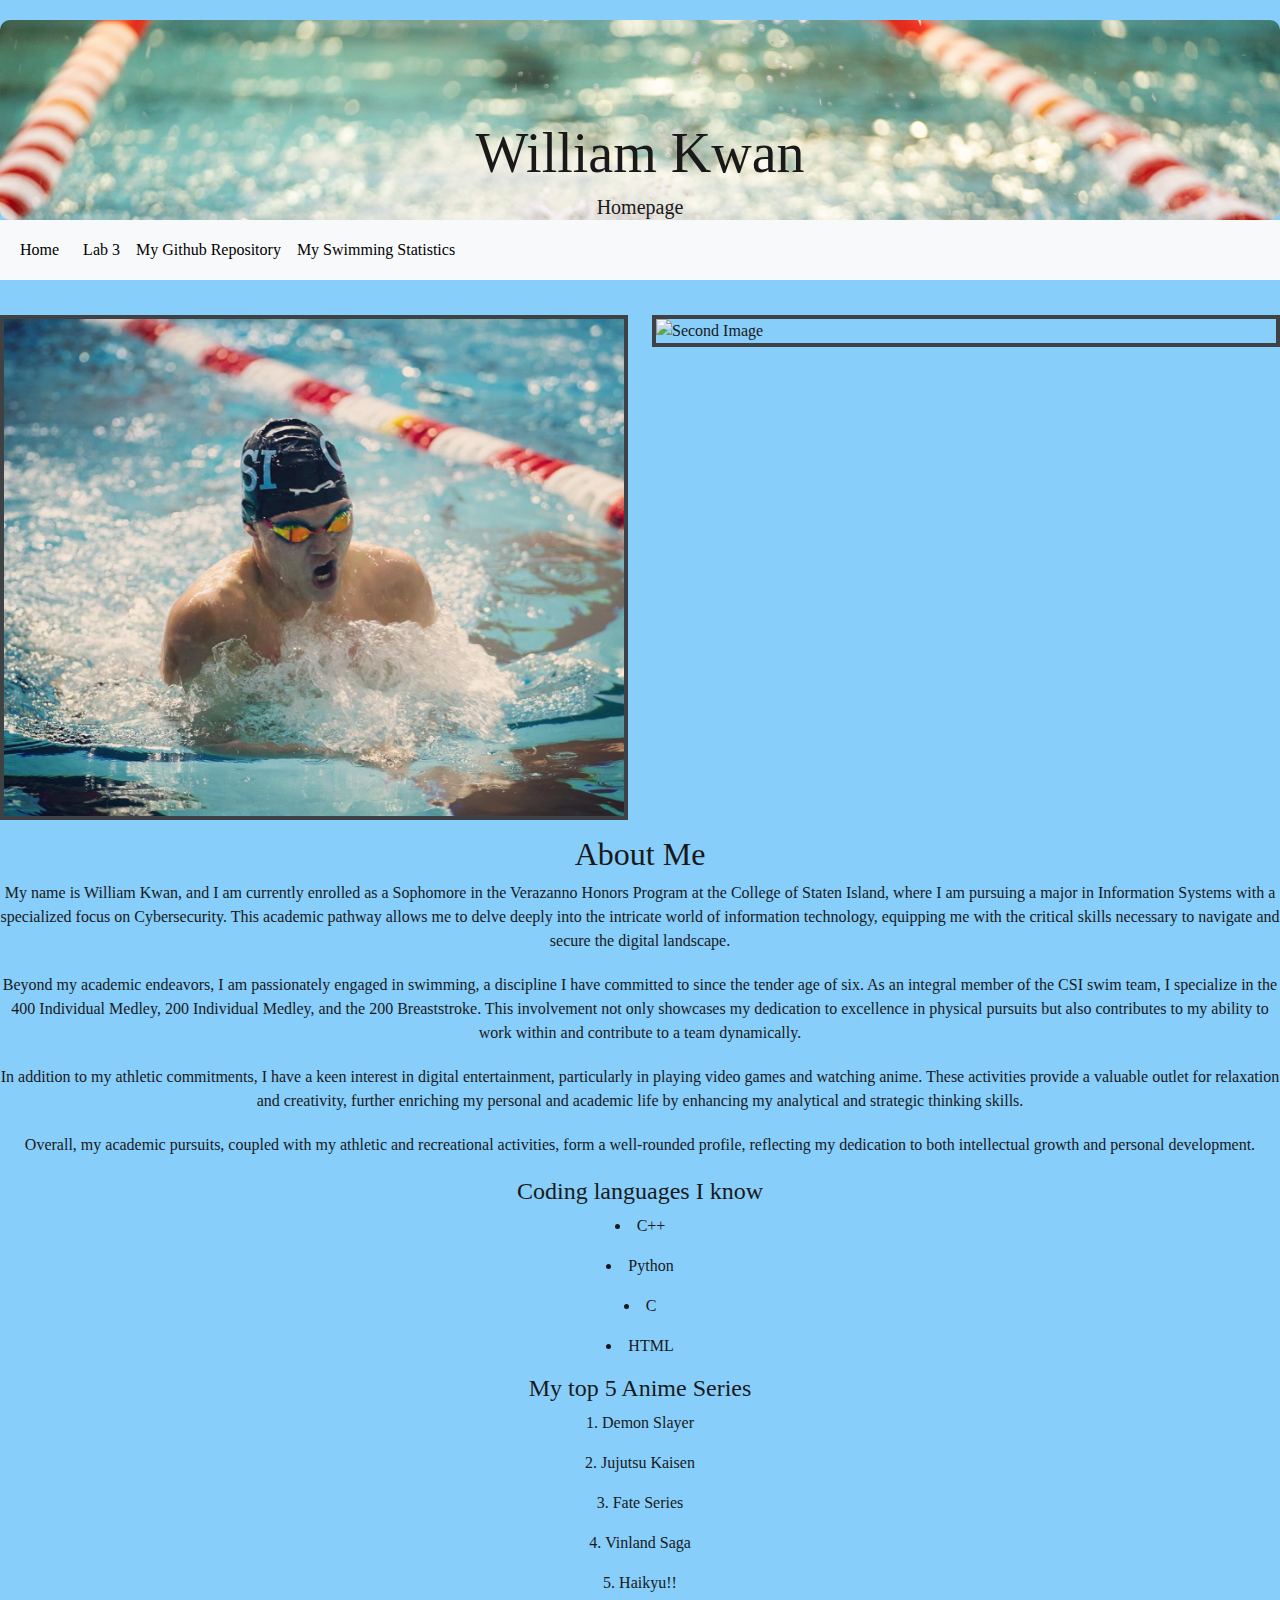
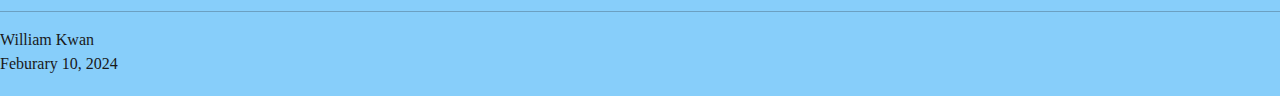
==== index.html @ 732730ce "Lab 3" ====
<!DOCTYPE html>
<html lang="en">
<head>
    <meta charset="UTF-8">
    <meta name="viewport" content="width=device-width, initial-scale=1.0">
    <title>William Kwan's Website</title>
    <link href="https://cdn.jsdelivr.net/npm/bootstrap@5.3.3/dist/css/bootstrap.min.css" rel="stylesheet" integrity="sha384-QWTKZyjpPEjISv5WaRU9OFeRpok6YctnYmDr5pNlyT2bRjXh0JMhjY6hW+ALEwIH" crossorigin="anonymous">
   
   <style>
        body{
            background-color: lightskyblue;
            color:rgb(25, 25, 26);
            font-family:'Times New Roman', Times, serif
        }
        .jumbotron {
            background-image: url(IMG_3314.JPG);
            height: 200px;
            background-size: cover;
            background-position: 50% 25%;
            background-repeat: no-repeat;
            margin:0 auto;
            text-align: center;
            color: rgb(25, 25, 26);
            border-radius: 10px;
            padding: 100px;
            margin-top: 20px;
            font-size: 4em;
        }

        .navbar {
            background-color: rgb(165, 207, 233) ; 
            margin-bottom: 20px;
        }

        .navbar a:link,
            .navbar a:visited{
                color:black;/* Unvisited link color */
                padding: 10px 20px;
                text-decoration: none;
                display: inline-block;
            } 
        
        .navbar a:hover{
            color: grey;/* Hovered link color */
        }
        
        img {
            border: 4px solid #3e4244;
            max-width: 1000%;
            height: auto;
            margin-top: 20px;
        }

        p {
            margin-bottom: 20px;
            text-align: center;

        }
        a:link {
            color: white; /* Unvisited link color */
            padding: 1px 1px;
            text-decoration: none;
            display: inline-block;
        } 

        a:visited {
            color: rgb(141, 141, 141); /* Visited link color */
            padding: 1px 1px;
            text-decoration: none;
            display: inline-block;
        }

        ol {
            text-align: center; /* Center justify the list */
            list-style-position: inside; /* Position the bullets inside the list */
        }
        ul {
            text-align: center; /* Center justify the list */
            list-style-position: inside; /* Position the bullets inside the list */
        }

    </style>


</head>
<body>
    <div class ="jumbotron">
        <h1 class = "display-4"><b>William Kwan</b></h1>
        <h3 class = "lead"><b>Homepage</b></h3>
        <hr class = "my-4">
    </div>

    <nav class="navbar navbar-expand-lg navbar-light bg-body-tertiary">
        <div class="container-fluid">
            <ul class = "navbar-nav">
                <li class="nav-item">
                    <a class = "nav-link btn btn-light me-2" href = "https://William-Kwan21.github.io" >Home</a>
                </li>
                <li class = "nav-item">
                    <a class = "nav-link btn btn-light" href ="https://William-Kwan21.github.io/Lab3">Lab 3</a>
                </li>  
                <li class ="nav-item">
                    <a class = "nav-link btn btn-light" href = "https://github.com/William-Kwan21/William-Kwan21.github.io">My Github Repository</a> 
                </li>
                <li class ="nav-item">
                    <a class = "nav-link btn btn-light" href = "https://www.swimcloud.com/swimmer/1362997/"> My Swimming Statistics</a>
                </li>
            </ul>
        </div>
    </nav>


    <div class="row">
        <div class="col-md-6">
            <img src="DVZB4269.JPG" alt="First Image" class="mx-auto d-block" style="max-width: 100%; height: auto; margin-top: 15px; margin-bottom: 15px; max-height: 550px;">
        </div>
        <div class="col-md-6">
            <img src="IMG_4895.jpeg" alt="Second Image" class="mx-auto d-block" style="max-width: 100%; height: auto; margin-top: 15px; margin-bottom: 15px; max-height: 550px;">
        </div>
    </div>
    
    <h2 style= "text-align: center;" >About Me</h2>
    <p>
        My name is William Kwan, and I am currently enrolled as a Sophomore in the Verazanno Honors Program at the College of Staten Island, where I am pursuing a major in Information Systems with a specialized focus on Cybersecurity. This academic pathway allows me to delve deeply into the intricate world of information technology, equipping me with the critical skills necessary to navigate and secure the digital landscape.
    </p>
    <p>
        Beyond my academic endeavors, I am passionately engaged in swimming, a discipline I have committed to since the tender age of six. As an integral member of the CSI swim team, I specialize in the 400 Individual Medley, 200 Individual Medley, and the 200 Breaststroke. This involvement not only showcases my dedication to excellence in physical pursuits but also contributes to my ability to work within and contribute to a team dynamically.
    </p>
    <p> 
        In addition to my athletic commitments, I have a keen interest in digital entertainment, particularly in playing video games and watching anime. These activities provide a valuable outlet for relaxation and creativity, further enriching my personal and academic life by enhancing my analytical and strategic thinking skills.
    </p>
    <p>
        Overall, my academic pursuits, coupled with my athletic and recreational activities, form a well-rounded profile, reflecting my dedication to both intellectual growth and personal development.
    </p>
    <H4 style = "text-align: center;">Coding languages I know</H4>
    <ul style = "list-style-position: inside;padding-left: 0;">
        <li style="margin-bottom: 1em;">C++</li>
        <li style="margin-bottom: 1em;">Python</li>
        <li style="margin-bottom: 1em;">C</li>
        <li style="margin-bottom: 1em;">HTML</li>
    </ul>
    <h4 style = "text-align: center" >My top 5 Anime Series</h4>
    <ol style = "list-style-position: inside;padding-left: 0;" >
        <li style="margin-bottom: 1em;">Demon Slayer</li>
        <li style="margin-bottom: 1em;">Jujutsu Kaisen</li>
        <li style="margin-bottom: 1em;">Fate Series</li>
        <li style="margin-bottom: 1em;">Vinland Saga</li>
        <li style="margin-bottom: 1em;">Haikyu!!</li>
    </ol>
    
    <hr style = "clear: both;">
    <p style = "text-align: left;"> William Kwan<br>Feburary 10, 2024  </p>
    <script src="https://cdn.jsdelivr.net/npm/bootstrap@5.3.3/dist/js/bootstrap.bundle.min.js" integrity="sha384-YvpcrYf0tY3lHB60NNkmXc5s9fDVZLESaAA55NDzOxhy9GkcIdslK1eN7N6jIeHz" crossorigin="anonymous"></script>
</body>
</html>
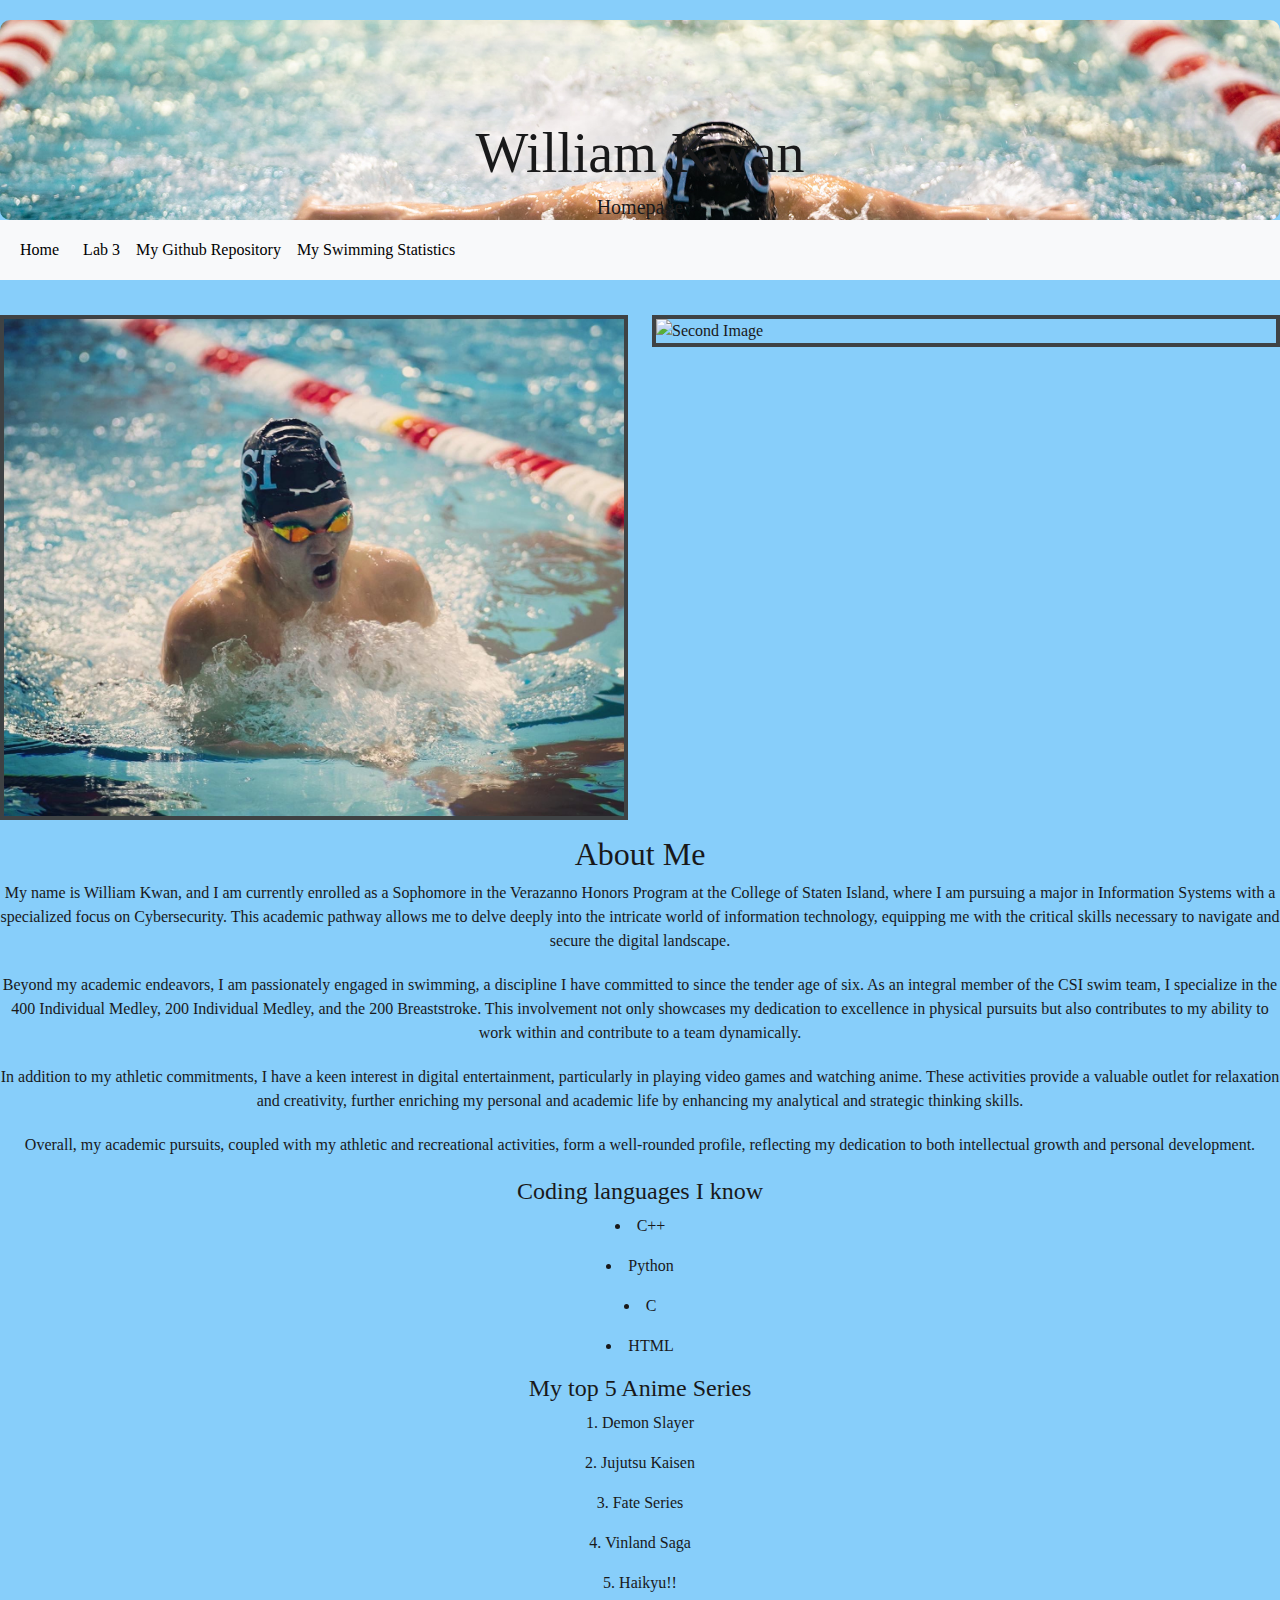
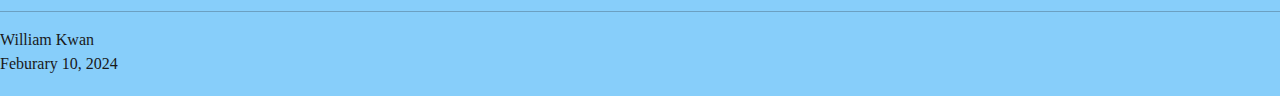
==== commit 430ec39a: "lab 3" ====
--- a/index.html
+++ b/index.html
@@ -16,7 +16,7 @@
             background-image: url(IMG_3314.JPG);
             height: 200px;
             background-size: cover;
-            background-position: 50% 25%;
+            background-position: 50% 45%;
             background-repeat: no-repeat;
             margin:0 auto;
             text-align: center;
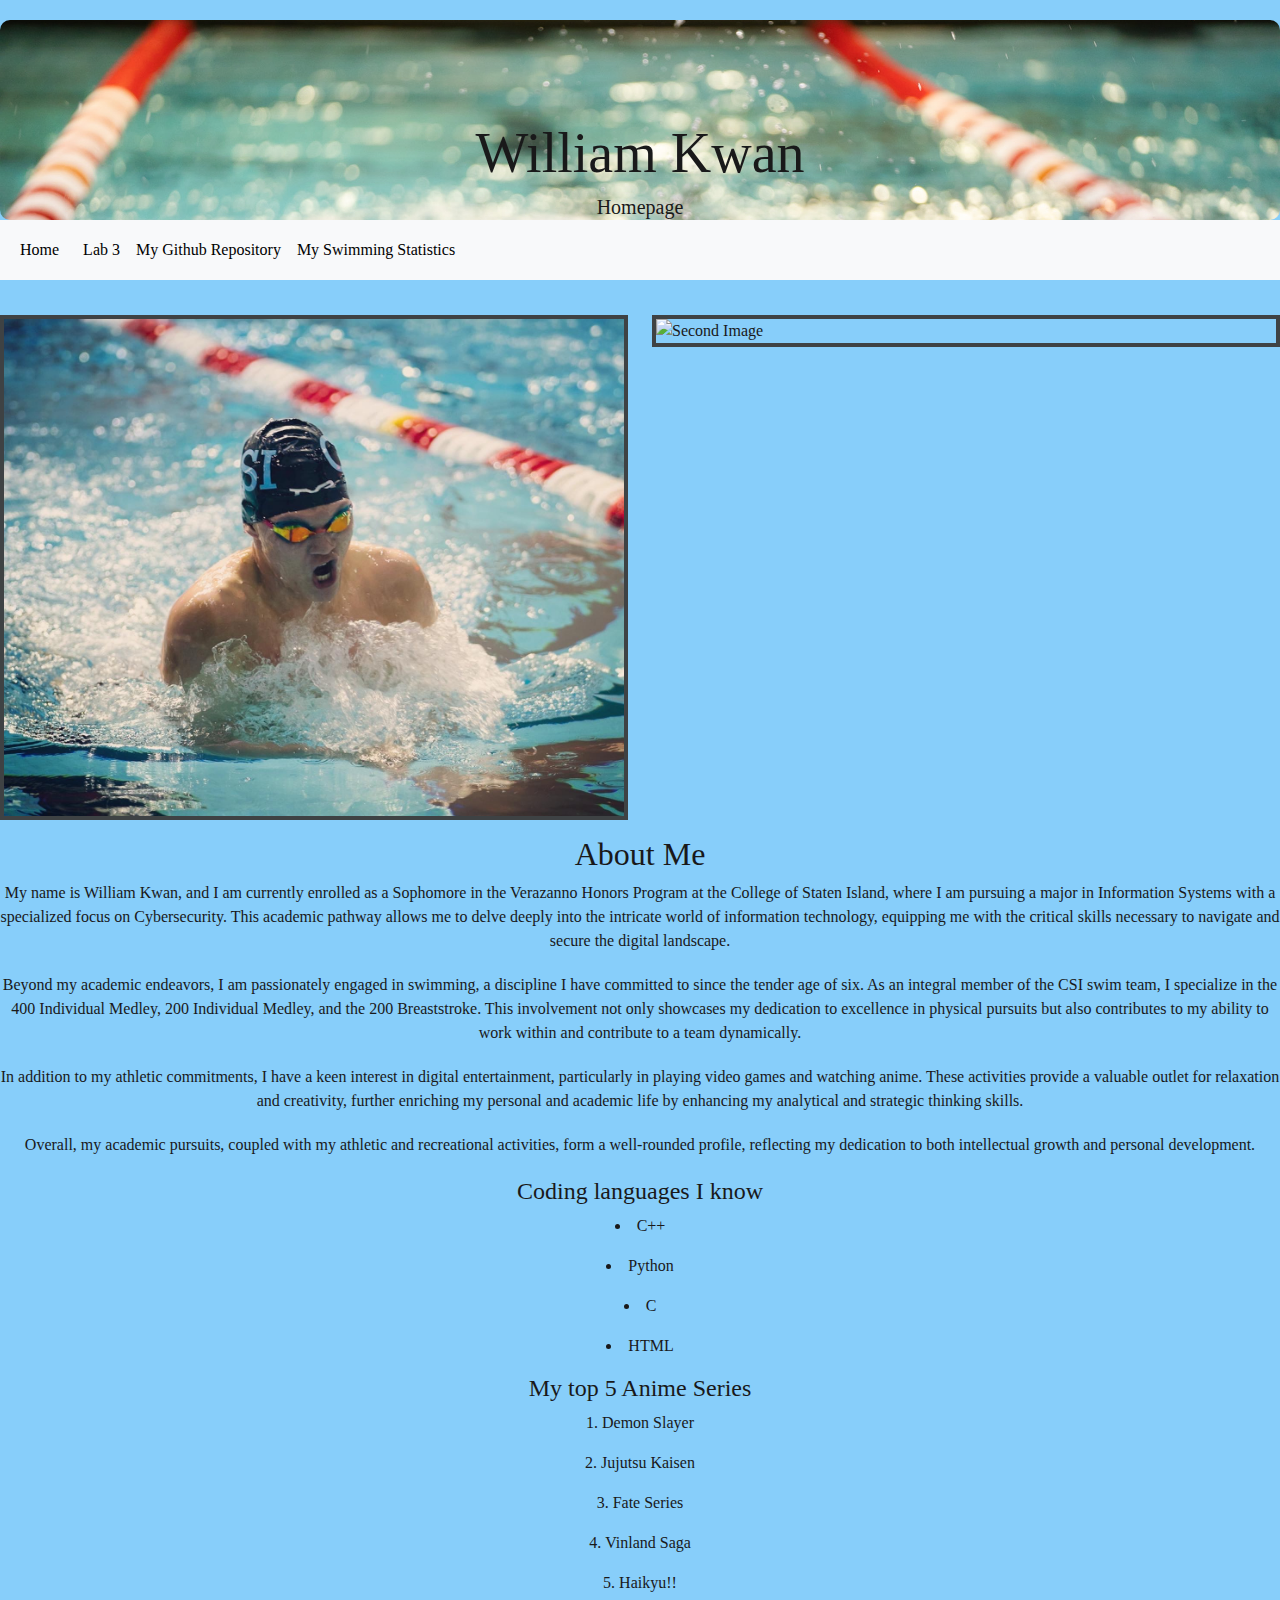
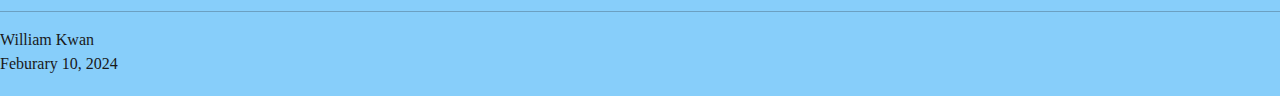
==== commit ed1bc3e8: "lab 3" ====
--- a/index.html
+++ b/index.html
@@ -16,7 +16,7 @@
             background-image: url(IMG_3314.JPG);
             height: 200px;
             background-size: cover;
-            background-position: 50% 45%;
+            background-position: 50% 15%;
             background-repeat: no-repeat;
             margin:0 auto;
             text-align: center;
@@ -28,7 +28,7 @@
         }
 
         .navbar {
-            background-color: rgb(165, 207, 233) ; 
+            background-color: rgb(20, 123, 187) ; 
             margin-bottom: 20px;
         }
 
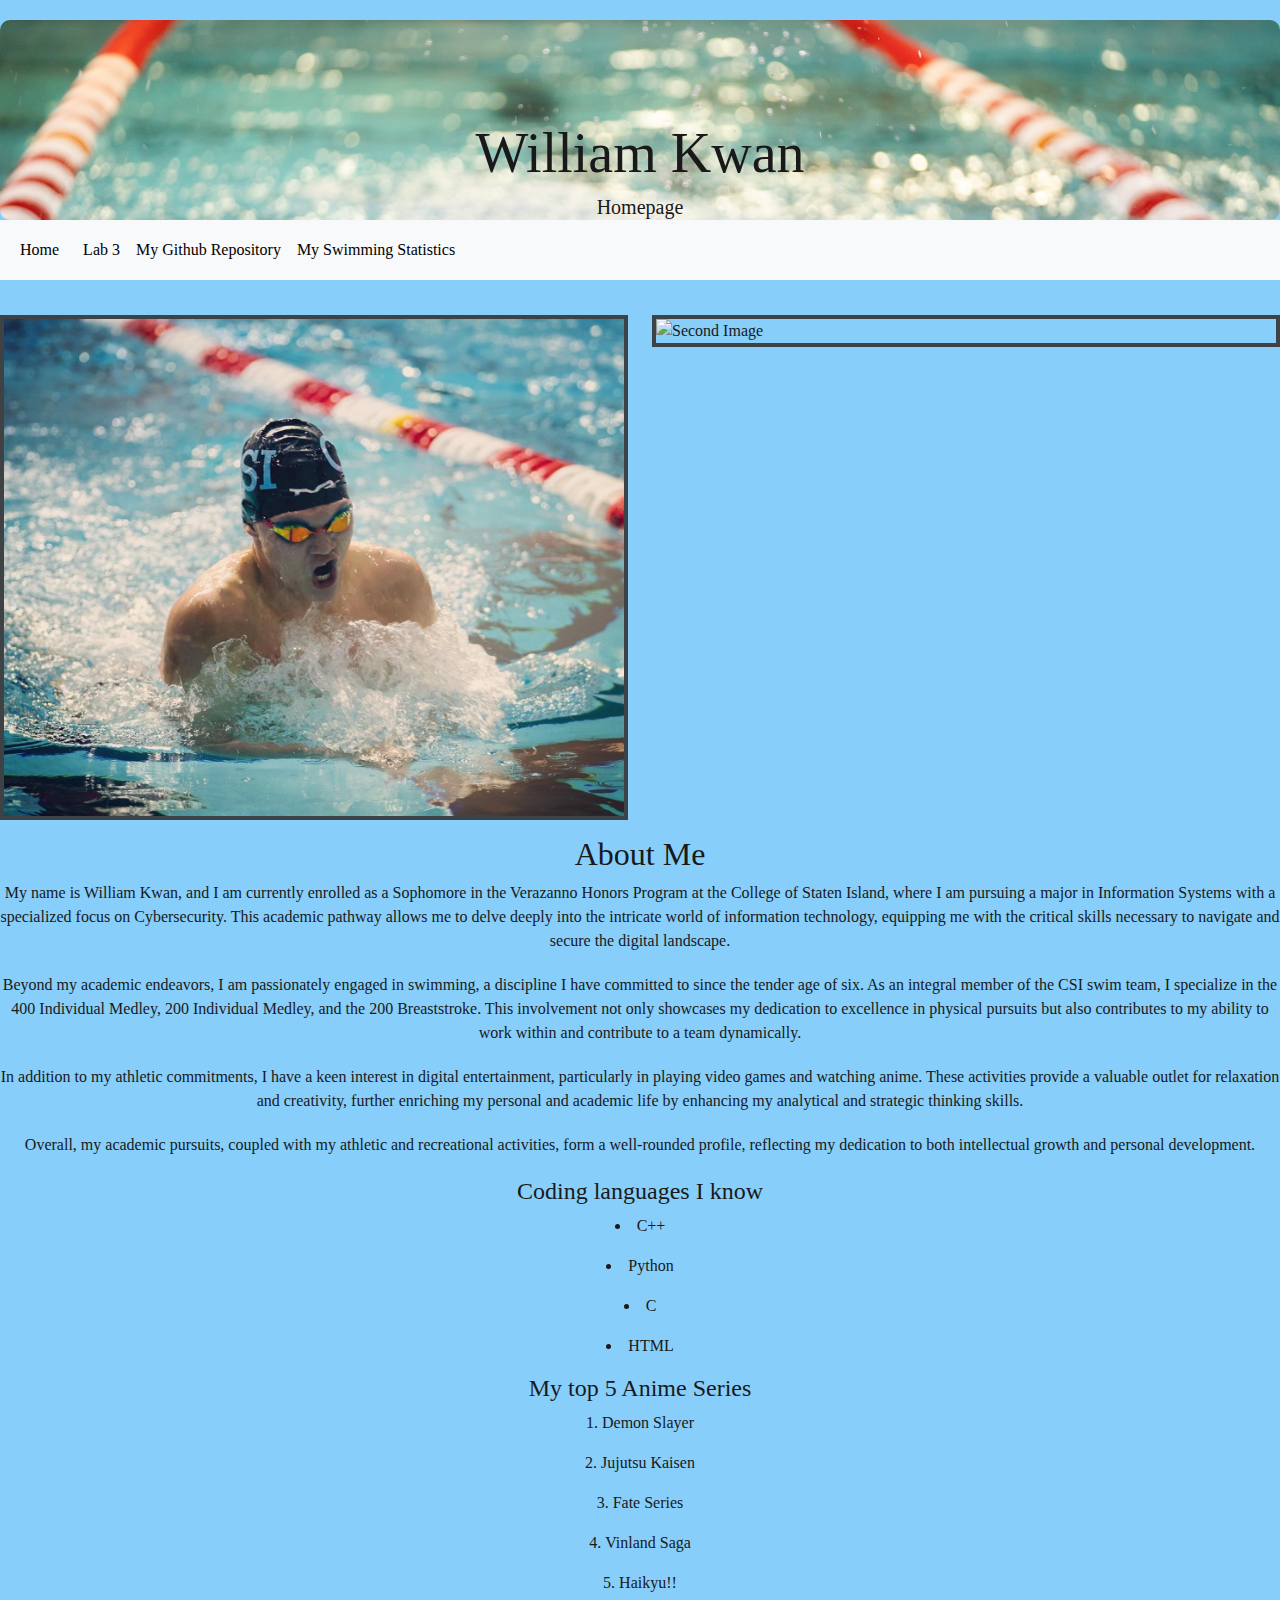
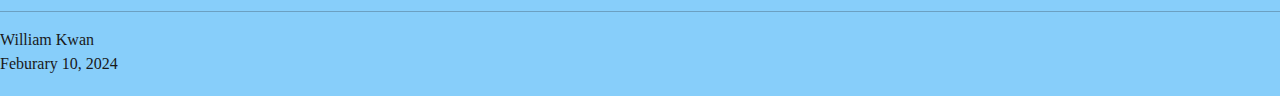
==== commit 20027478: "lab 3" ====
--- a/index.html
+++ b/index.html
@@ -16,7 +16,7 @@
             background-image: url(IMG_3314.JPG);
             height: 200px;
             background-size: cover;
-            background-position: 50% 15%;
+            background-position: 50% 20%;
             background-repeat: no-repeat;
             margin:0 auto;
             text-align: center;
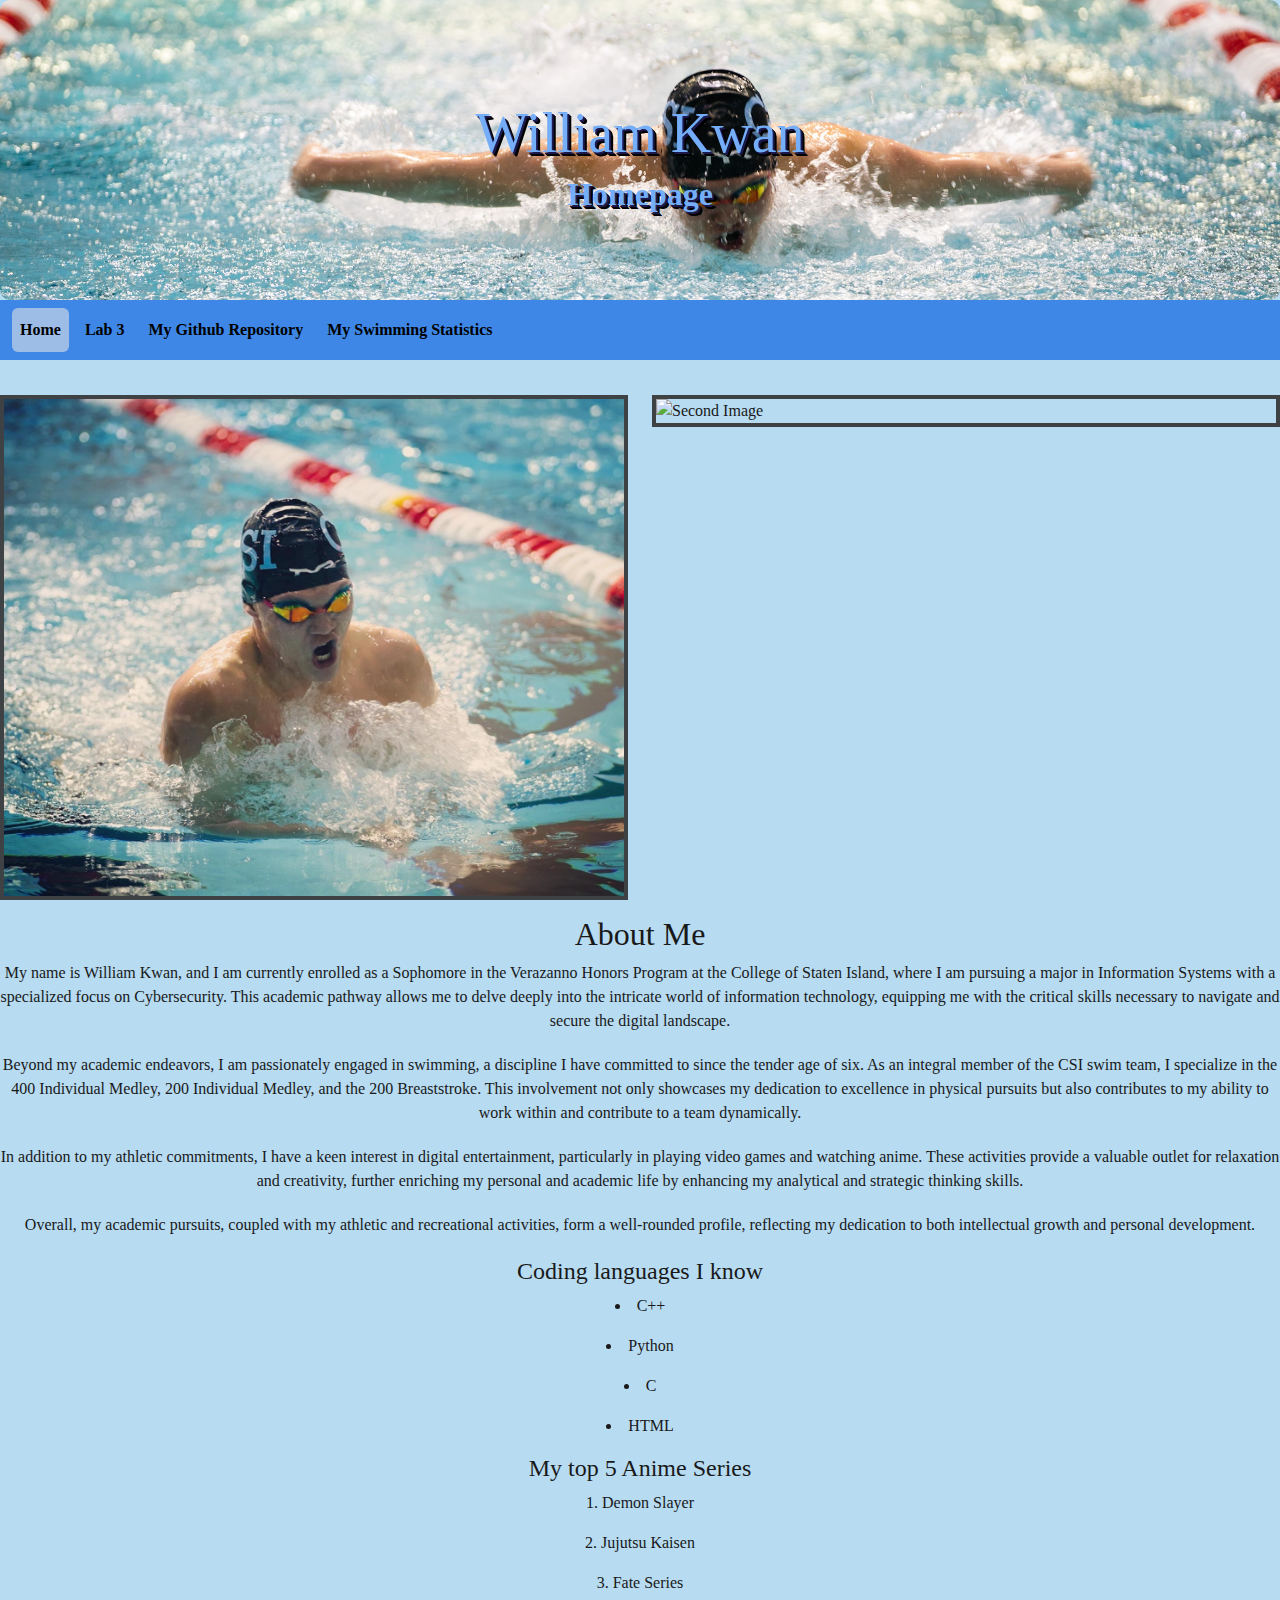
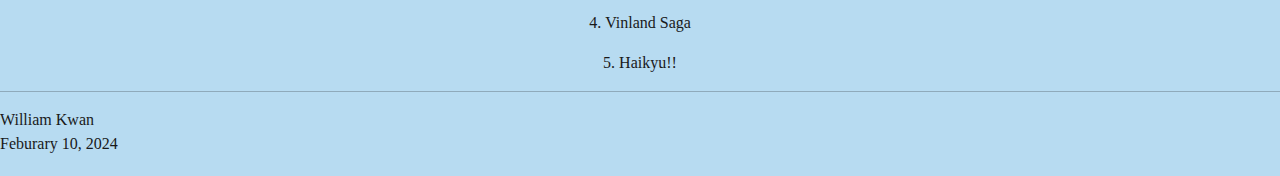
==== commit 53038297: "Lab 3 Website with Bootstrap" ====
--- a/index.html
+++ b/index.html
@@ -4,37 +4,47 @@
     <meta charset="UTF-8">
     <meta name="viewport" content="width=device-width, initial-scale=1.0">
     <title>William Kwan's Website</title>
-    <link href="https://cdn.jsdelivr.net/npm/bootstrap@5.3.3/dist/css/bootstrap.min.css" rel="stylesheet" integrity="sha384-QWTKZyjpPEjISv5WaRU9OFeRpok6YctnYmDr5pNlyT2bRjXh0JMhjY6hW+ALEwIH" crossorigin="anonymous">
+    <link href="https://cdn.jsdelivr.net/npm/bootstrap@5.3.3/dist/css/bootstrap.min.css" rel="stylesheet" >
    
    <style>
         body{
-            background-color: lightskyblue;
+            background-color: rgb(183, 219, 241);
             color:rgb(25, 25, 26);
             font-family:'Times New Roman', Times, serif
         }
         .jumbotron {
             background-image: url(IMG_3314.JPG);
-            height: 200px;
+            height: 300px;
             background-size: cover;
-            background-position: 50% 20%;
+            background-position: 50% 59%;
             background-repeat: no-repeat;
-            margin:0 auto;
             text-align: center;
-            color: rgb(25, 25, 26);
+            color: rgb(116, 173, 248);
             border-radius: 10px;
             padding: 100px;
-            margin-top: 20px;
+            margin-top: 0;
             font-size: 4em;
+
+        }
+        .jumbotron h1{
+            text-shadow: 2px 2px 0 #1c194e, 3px 3px 0 #000, 4px 4px 0 #000; 
+        }
+        .jumbotron h2{
+            text-shadow: 2px 2px 0 #1c194e, 3px 3px 0 #000, 4px 4px 0 #000; 
+        }
+        .navbar {
+            background-color: #3e87e6 !important;
+            margin-bottom: 20px;
+            
         }
 
-        .navbar {
-            background-color: rgb(20, 123, 187) ; 
-            margin-bottom: 20px;
-        }
+        .navbar .nav-item .nav-link.active {
+                background-color :#9dbde7;
+            }
 
         .navbar a:link,
             .navbar a:visited{
-                color:black;/* Unvisited link color */
+                color:rgb(0, 0, 0);/* Unvisited link color */
                 padding: 10px 20px;
                 text-decoration: none;
                 display: inline-block;
@@ -57,7 +67,7 @@
 
         }
         a:link {
-            color: white; /* Unvisited link color */
+            color: rgb(28, 48, 224); /* Unvisited link color */
             padding: 1px 1px;
             text-decoration: none;
             display: inline-block;
@@ -86,24 +96,24 @@
 <body>
     <div class ="jumbotron">
         <h1 class = "display-4"><b>William Kwan</b></h1>
-        <h3 class = "lead"><b>Homepage</b></h3>
-        <hr class = "my-4">
+        <h2><b>Homepage</b></h2>
+       
     </div>
 
     <nav class="navbar navbar-expand-lg navbar-light bg-body-tertiary">
         <div class="container-fluid">
             <ul class = "navbar-nav">
                 <li class="nav-item">
-                    <a class = "nav-link btn btn-light me-2" href = "https://William-Kwan21.github.io" >Home</a>
+                    <a class = "nav-link active btn btn-light me-2" href = "https://William-Kwan21.github.io" ><b>Home</b></a>
                 </li>
                 <li class = "nav-item">
-                    <a class = "nav-link btn btn-light" href ="https://William-Kwan21.github.io/Lab3">Lab 3</a>
+                    <a class = "nav-link btn btn-light me-2" href ="https://William-Kwan21.github.io/Lab3"><b>Lab 3</b></a>
                 </li>  
                 <li class ="nav-item">
-                    <a class = "nav-link btn btn-light" href = "https://github.com/William-Kwan21/William-Kwan21.github.io">My Github Repository</a> 
+                    <a class = "nav-link btn btn-light me-2" href = "https://github.com/William-Kwan21/William-Kwan21.github.io"><b>My Github Repository</b></a> 
                 </li>
                 <li class ="nav-item">
-                    <a class = "nav-link btn btn-light" href = "https://www.swimcloud.com/swimmer/1362997/"> My Swimming Statistics</a>
+                    <a class = "nav-link btn btn-light" href = "https://www.swimcloud.com/swimmer/1362997/"> <b>My Swimming Statistics</b></a>
                 </li>
             </ul>
         </div>
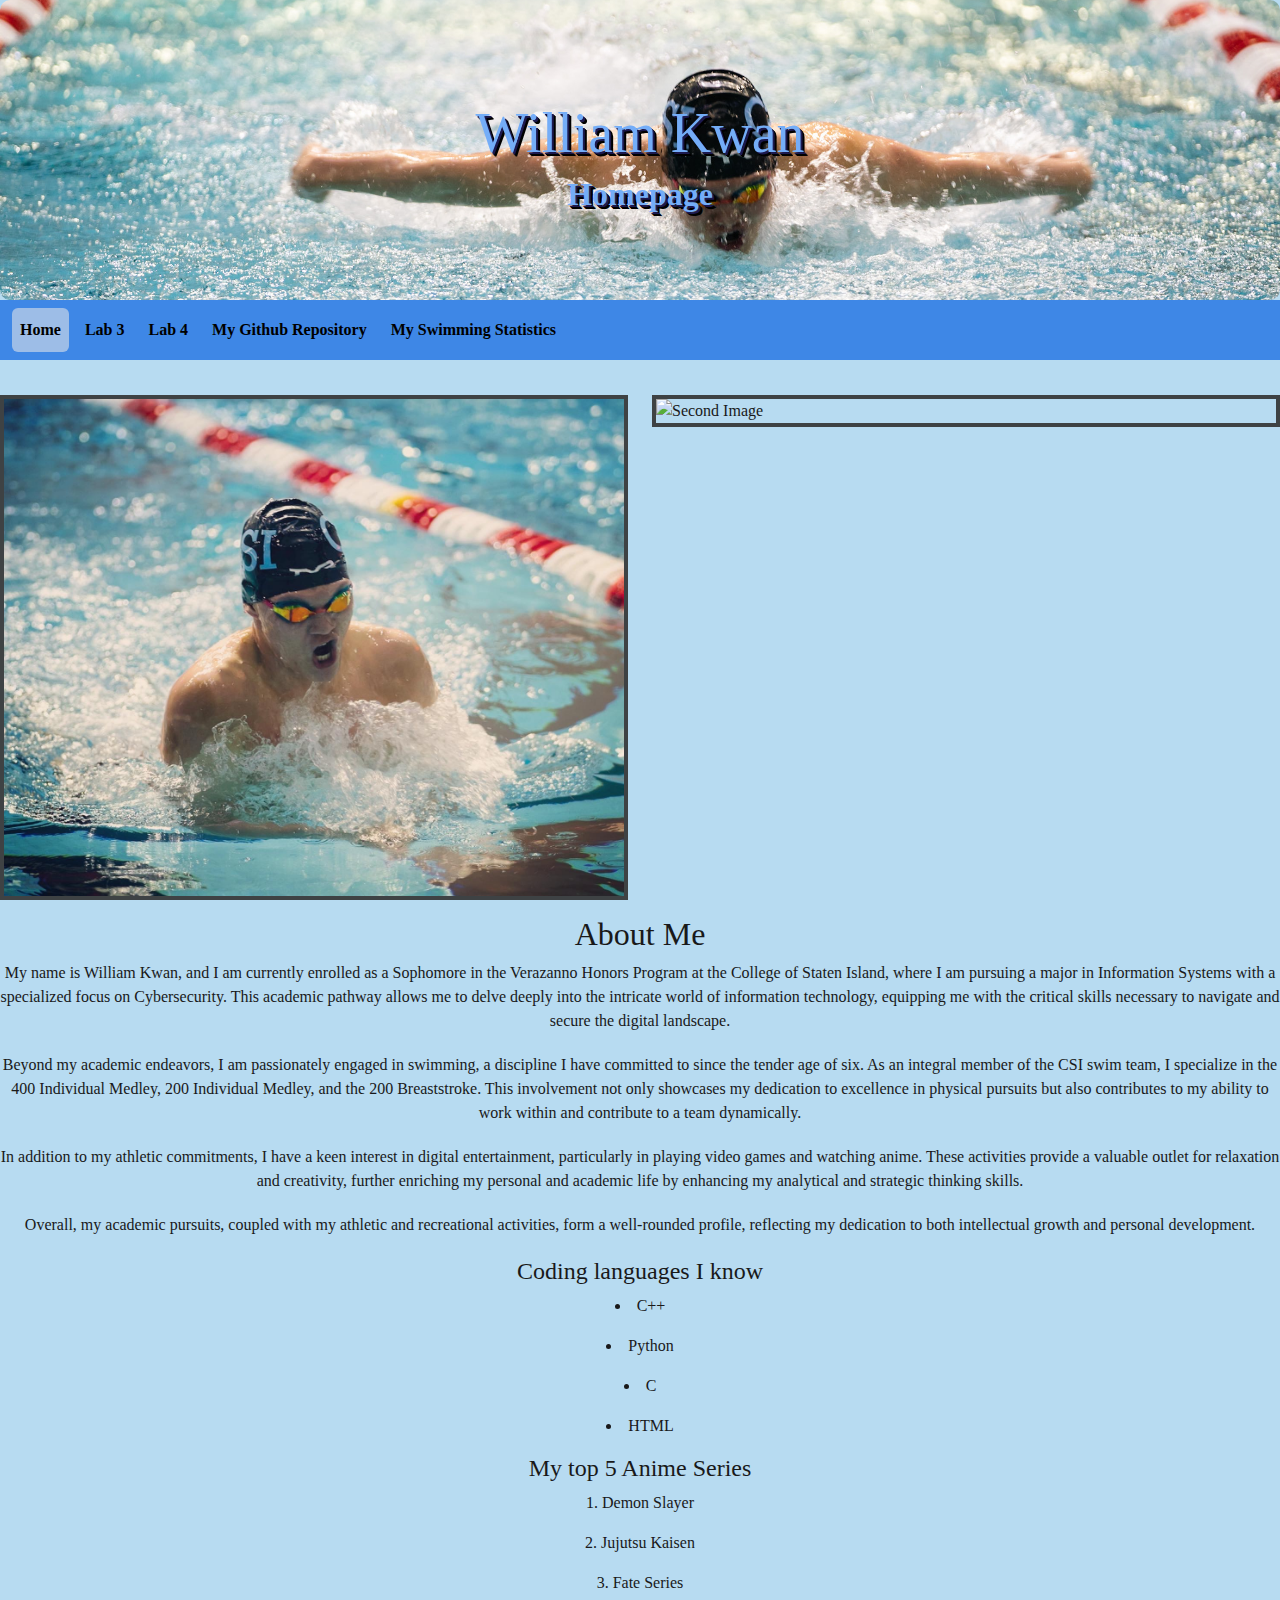
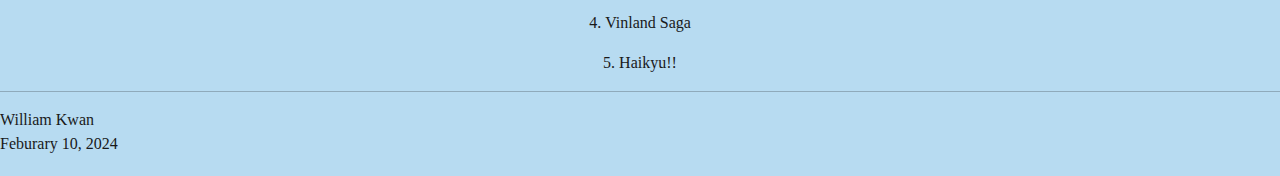
==== commit a61d3967: "Lab 4" ====
--- a/index.html
+++ b/index.html
@@ -109,6 +109,9 @@
                 <li class = "nav-item">
                     <a class = "nav-link btn btn-light me-2" href ="https://William-Kwan21.github.io/Lab3"><b>Lab 3</b></a>
                 </li>  
+                <li class = "nav-item">
+                    <a class = "nav-link btn btn-light me-2" href ="https://William-Kwan21.github.io/Lab4"><b>Lab 4</b></a>
+                </li>
                 <li class ="nav-item">
                     <a class = "nav-link btn btn-light me-2" href = "https://github.com/William-Kwan21/William-Kwan21.github.io"><b>My Github Repository</b></a> 
                 </li>
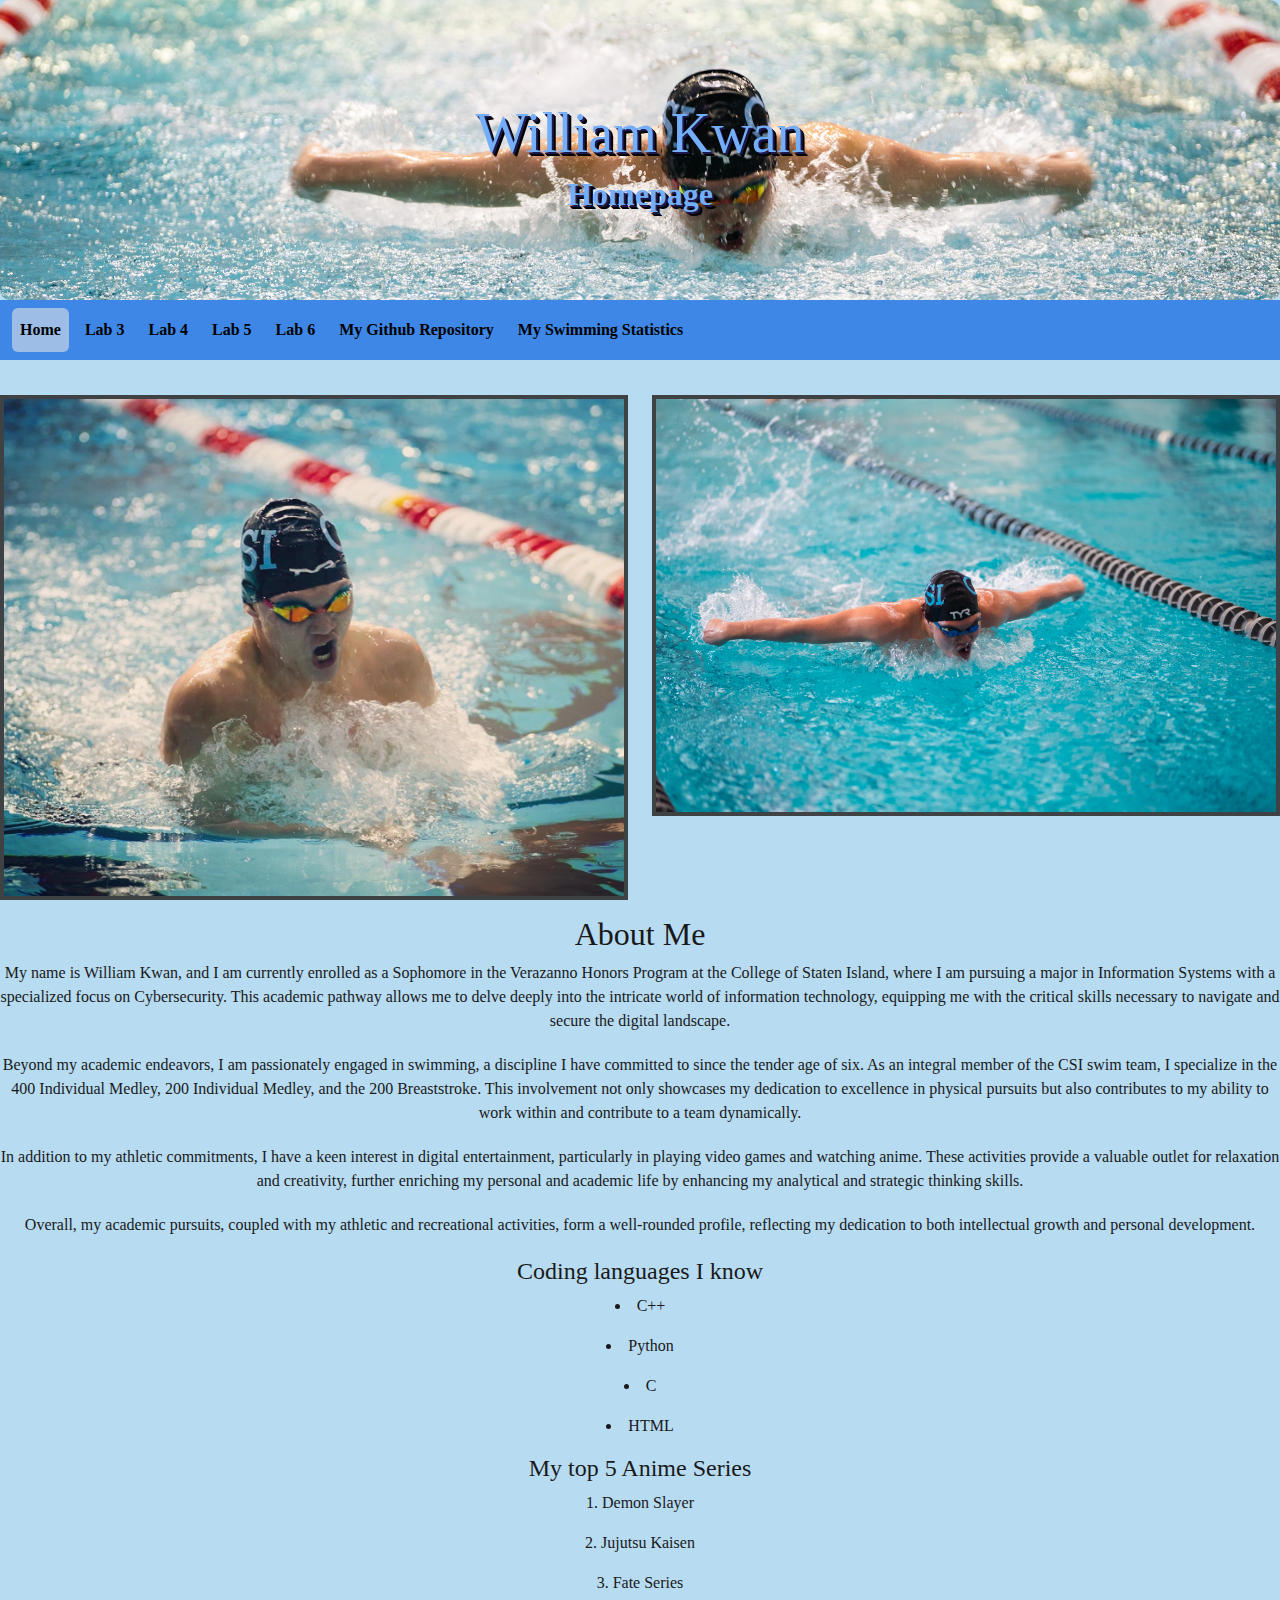
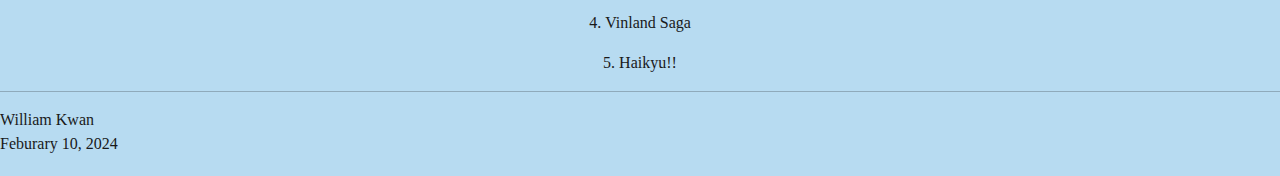
==== commit be92e6c4: "changes to index" ====
--- a/index.html
+++ b/index.html
@@ -107,10 +107,16 @@
                     <a class = "nav-link active btn btn-light me-2" href = "https://William-Kwan21.github.io" ><b>Home</b></a>
                 </li>
                 <li class = "nav-item">
-                    <a class = "nav-link btn btn-light me-2" href ="https://William-Kwan21.github.io/Lab3"><b>Lab 3</b></a>
+                    <a class = "nav-link btn btn-light me-2" href ="https://William-Kwan21.github.io/Lab%203/Lab3.html"><b>Lab 3</b></a>
                 </li>  
                 <li class = "nav-item">
-                    <a class = "nav-link btn btn-light me-2" href ="https://William-Kwan21.github.io/Lab4"><b>Lab 4</b></a>
+                    <a class = "nav-link btn btn-light me-2" href ="https://William-Kwan21.github.io/Lab%204/Lab4.html"><b>Lab 4</b></a>
+                </li>
+                <li class = "nav-item">
+                    <a class = "nav-link btn btn-light me-2" href ="https://William-Kwan21.github.io/Lab%205/Lab5.html"><b>Lab 5</b></a>
+                </li>
+                <li class = "nav-item">
+                    <a class = "nav-link btn btn-light me-2" href ="https://William-Kwan21.github.io/Lab%206/Lab6.html"><b>Lab 6</b></a>
                 </li>
                 <li class ="nav-item">
                     <a class = "nav-link btn btn-light me-2" href = "https://github.com/William-Kwan21/William-Kwan21.github.io"><b>My Github Repository</b></a> 
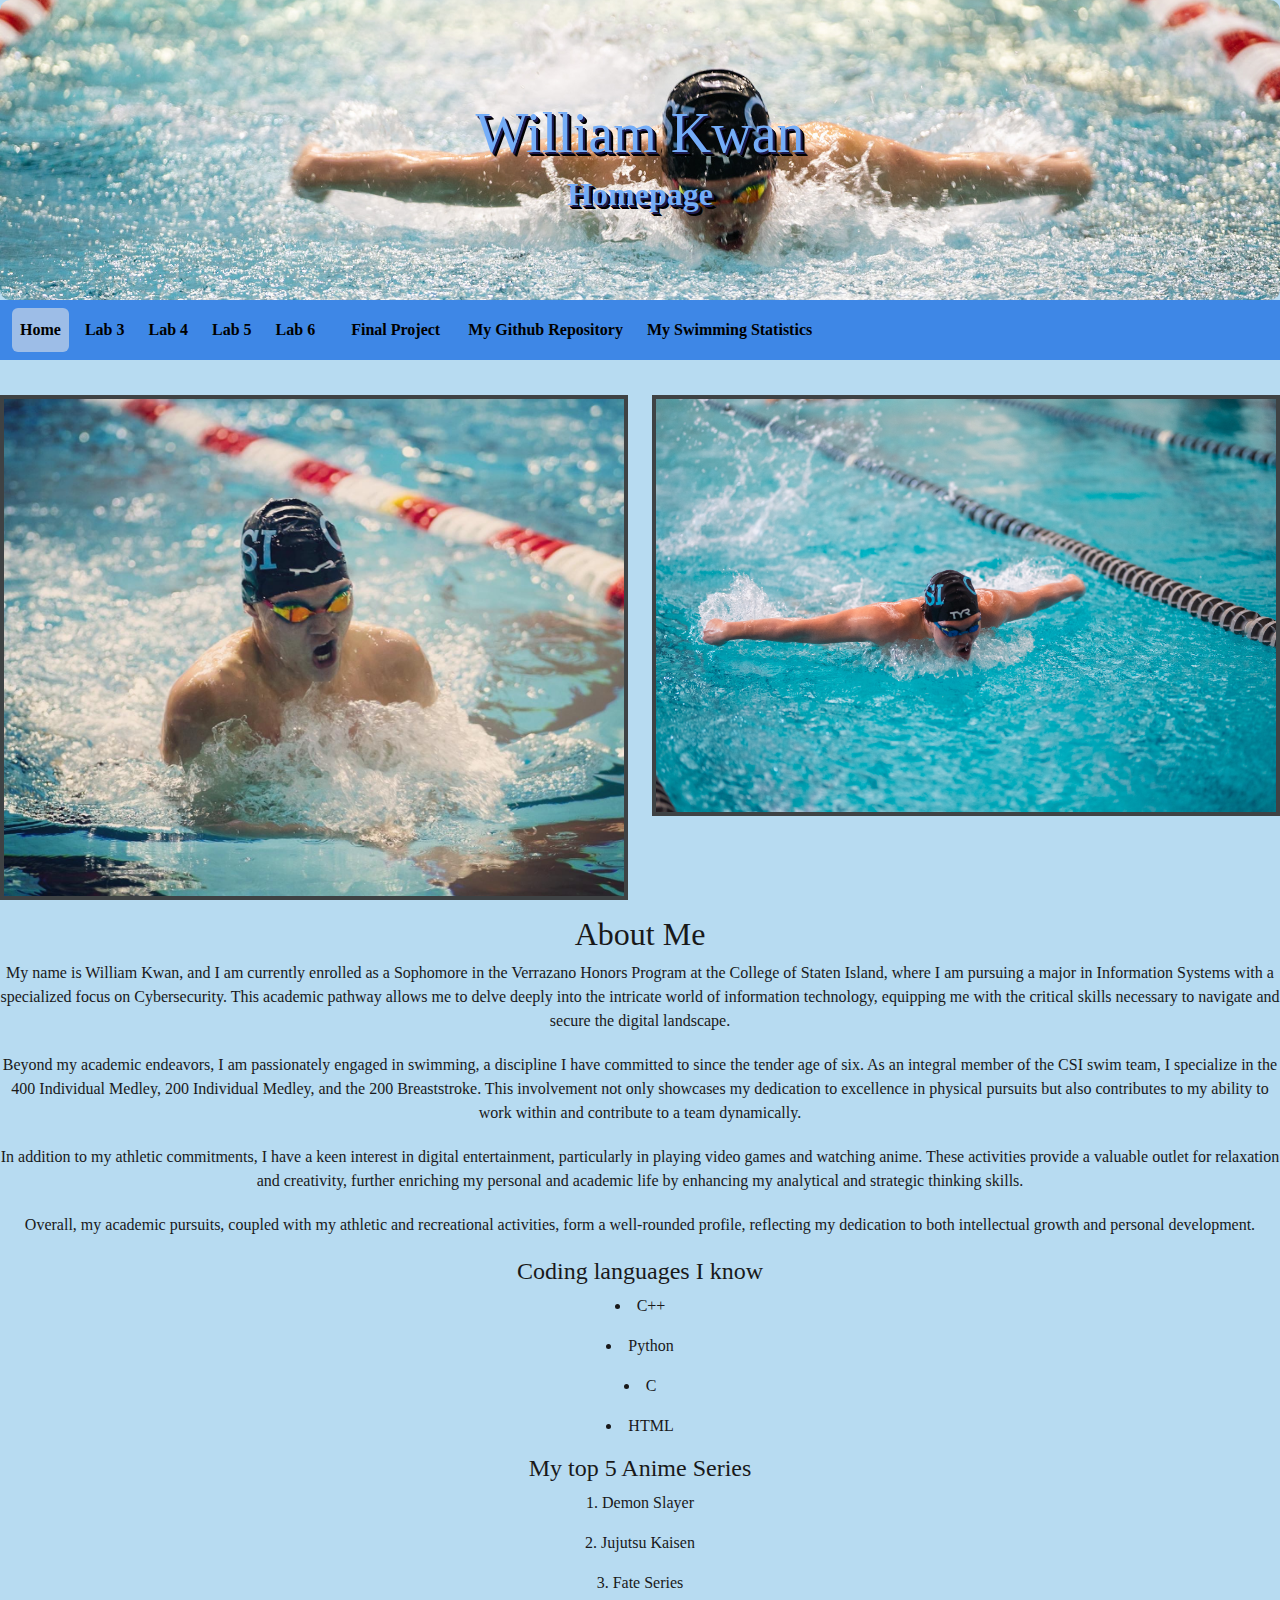
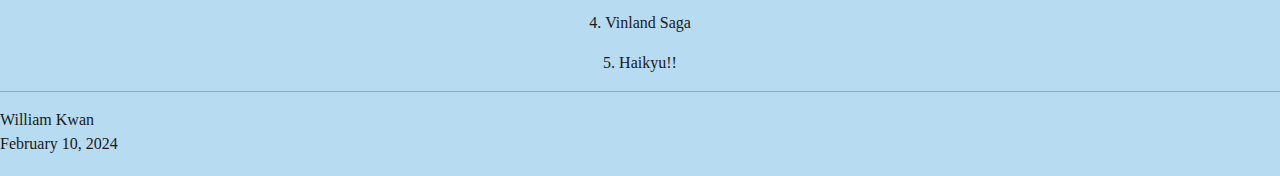
==== commit 5cf49bd2: "Final Project" ====
--- a/index.html
+++ b/index.html
@@ -1,174 +1,247 @@
 <!DOCTYPE html>
 <html lang="en">
-<head>
-    <meta charset="UTF-8">
-    <meta name="viewport" content="width=device-width, initial-scale=1.0">
+  <head>
+    <meta charset="UTF-8" />
+    <meta name="viewport" content="width=device-width, initial-scale=1.0" />
     <title>William Kwan's Website</title>
-    <link href="https://cdn.jsdelivr.net/npm/bootstrap@5.3.3/dist/css/bootstrap.min.css" rel="stylesheet" >
-   
-   <style>
-        body{
-            background-color: rgb(183, 219, 241);
-            color:rgb(25, 25, 26);
-            font-family:'Times New Roman', Times, serif
-        }
-        .jumbotron {
-            background-image: url(IMG_3314.JPG);
-            height: 300px;
-            background-size: cover;
-            background-position: 50% 59%;
-            background-repeat: no-repeat;
-            text-align: center;
-            color: rgb(116, 173, 248);
-            border-radius: 10px;
-            padding: 100px;
-            margin-top: 0;
-            font-size: 4em;
-
-        }
-        .jumbotron h1{
-            text-shadow: 2px 2px 0 #1c194e, 3px 3px 0 #000, 4px 4px 0 #000; 
-        }
-        .jumbotron h2{
-            text-shadow: 2px 2px 0 #1c194e, 3px 3px 0 #000, 4px 4px 0 #000; 
-        }
-        .navbar {
-            background-color: #3e87e6 !important;
-            margin-bottom: 20px;
-            
-        }
-
-        .navbar .nav-item .nav-link.active {
-                background-color :#9dbde7;
-            }
-
-        .navbar a:link,
-            .navbar a:visited{
-                color:rgb(0, 0, 0);/* Unvisited link color */
-                padding: 10px 20px;
-                text-decoration: none;
-                display: inline-block;
-            } 
-        
-        .navbar a:hover{
-            color: grey;/* Hovered link color */
-        }
-        
-        img {
-            border: 4px solid #3e4244;
-            max-width: 1000%;
+    <link
+      href="https://cdn.jsdelivr.net/npm/bootstrap@5.3.3/dist/css/bootstrap.min.css"
+      rel="stylesheet"
+    />
+
+    <style>
+      body {
+        background-color: rgb(183, 219, 241);
+        color: rgb(25, 25, 26);
+        font-family: "Times New Roman", Times, serif;
+      }
+      .jumbotron {
+        background-image: url(IMG_3314.JPG);
+        height: 300px;
+        background-size: cover;
+        background-position: 50% 59%;
+        background-repeat: no-repeat;
+        text-align: center;
+        color: rgb(116, 173, 248);
+        border-radius: 10px;
+        padding: 100px;
+        margin-top: 0;
+        font-size: 4em;
+      }
+      .jumbotron h1 {
+        text-shadow: 2px 2px 0 #1c194e, 3px 3px 0 #000, 4px 4px 0 #000;
+      }
+      .jumbotron h2 {
+        text-shadow: 2px 2px 0 #1c194e, 3px 3px 0 #000, 4px 4px 0 #000;
+      }
+      .navbar {
+        background-color: #3e87e6 !important;
+        margin-bottom: 20px;
+      }
+
+      .navbar .nav-item .nav-link.active {
+        background-color: #9dbde7;
+      }
+
+      .navbar a:link,
+      .navbar a:visited {
+        color: rgb(0, 0, 0); /* Unvisited link color */
+        padding: 10px 20px;
+        text-decoration: none;
+        display: inline-block;
+      }
+
+      .navbar a:hover {
+        color: grey; /* Hovered link color */
+      }
+
+      img {
+        border: 4px solid #3e4244;
+        max-width: 1000%;
+        height: auto;
+        margin-top: 20px;
+      }
+
+      p {
+        margin-bottom: 20px;
+        text-align: center;
+      }
+      a:link {
+        color: rgb(28, 48, 224); /* Unvisited link color */
+        padding: 1px 1px;
+        text-decoration: none;
+        display: inline-block;
+      }
+
+      a:visited {
+        color: rgb(141, 141, 141); /* Visited link color */
+        padding: 1px 1px;
+        text-decoration: none;
+        display: inline-block;
+      }
+
+      ol {
+        text-align: center; /* Center justify the list */
+        list-style-position: inside; /* Position the bullets inside the list */
+      }
+      ul {
+        text-align: center; /* Center justify the list */
+        list-style-position: inside; /* Position the bullets inside the list */
+      }
+    </style>
+  </head>
+  <body>
+    <div class="jumbotron">
+      <h1 class="display-4"><b>William Kwan</b></h1>
+      <h2><b>Homepage</b></h2>
+    </div>
+
+    <nav class="navbar navbar-expand-lg navbar-light bg-body-tertiary">
+      <div class="container-fluid">
+        <ul class="navbar-nav">
+          <li class="nav-item">
+            <a
+              class="nav-link active btn btn-light me-2"
+              href="https://William-Kwan21.github.io"
+              ><b>Home</b></a
+            >
+          </li>
+          <li class="nav-item">
+            <a
+              class="nav-link btn btn-light me-2"
+              href="https://William-Kwan21.github.io/Lab%203/Lab3.html"
+              ><b>Lab 3</b></a
+            >
+          </li>
+          <li class="nav-item">
+            <a
+              class="nav-link btn btn-light me-2"
+              href="https://William-Kwan21.github.io/Lab%204/Lab4.html"
+              ><b>Lab 4</b></a
+            >
+          </li>
+          <li class="nav-item">
+            <a
+              class="nav-link btn btn-light me-2"
+              href="https://William-Kwan21.github.io/Lab%205/Lab5.html"
+              ><b>Lab 5</b></a
+            >
+          </li>
+          <li class="nav-item">
+            <a
+              class="nav-link btn btn-light me-2"
+              href="https://William-Kwan21.github.io/Lab%206/Lab6.html"
+              ><b>Lab 6</b></a
+            >
+          </li>
+          <li class="nav-item">
+            <a
+              href="https://William-Kwan21.github.io/Final%20Project/index.html"
+              ><b>Final Project</b></a
+            >
+          </li>
+          <li class="nav-item">
+            <a
+              class="nav-link btn btn-light me-2"
+              href="https://github.com/William-Kwan21/William-Kwan21.github.io"
+              ><b>My Github Repository</b></a
+            >
+          </li>
+          <li class="nav-item">
+            <a
+              class="nav-link btn btn-light"
+              href="https://www.swimcloud.com/swimmer/1362997/"
+            >
+              <b>My Swimming Statistics</b></a
+            >
+          </li>
+        </ul>
+      </div>
+    </nav>
+
+    <div class="row">
+      <div class="col-md-6">
+        <img
+          src="DVZB4269.JPG"
+          alt="First Image"
+          class="mx-auto d-block"
+          style="
+            max-width: 100%;
             height: auto;
-            margin-top: 20px;
-        }
-
-        p {
-            margin-bottom: 20px;
-            text-align: center;
-
-        }
-        a:link {
-            color: rgb(28, 48, 224); /* Unvisited link color */
-            padding: 1px 1px;
-            text-decoration: none;
-            display: inline-block;
-        } 
-
-        a:visited {
-            color: rgb(141, 141, 141); /* Visited link color */
-            padding: 1px 1px;
-            text-decoration: none;
-            display: inline-block;
-        }
-
-        ol {
-            text-align: center; /* Center justify the list */
-            list-style-position: inside; /* Position the bullets inside the list */
-        }
-        ul {
-            text-align: center; /* Center justify the list */
-            list-style-position: inside; /* Position the bullets inside the list */
-        }
-
-    </style>
-
-
-</head>
-<body>
-    <div class ="jumbotron">
-        <h1 class = "display-4"><b>William Kwan</b></h1>
-        <h2><b>Homepage</b></h2>
-       
+            margin-top: 15px;
+            margin-bottom: 15px;
+            max-height: 550px;
+          "
+        />
+      </div>
+      <div class="col-md-6">
+        <img
+          src="IMG_4895.jpeg"
+          alt="Second Image"
+          class="mx-auto d-block"
+          style="
+            max-width: 100%;
+            height: auto;
+            margin-top: 15px;
+            margin-bottom: 15px;
+            max-height: 550px;
+          "
+        />
+      </div>
     </div>
 
-    <nav class="navbar navbar-expand-lg navbar-light bg-body-tertiary">
-        <div class="container-fluid">
-            <ul class = "navbar-nav">
-                <li class="nav-item">
-                    <a class = "nav-link active btn btn-light me-2" href = "https://William-Kwan21.github.io" ><b>Home</b></a>
-                </li>
-                <li class = "nav-item">
-                    <a class = "nav-link btn btn-light me-2" href ="https://William-Kwan21.github.io/Lab%203/Lab3.html"><b>Lab 3</b></a>
-                </li>  
-                <li class = "nav-item">
-                    <a class = "nav-link btn btn-light me-2" href ="https://William-Kwan21.github.io/Lab%204/Lab4.html"><b>Lab 4</b></a>
-                </li>
-                <li class = "nav-item">
-                    <a class = "nav-link btn btn-light me-2" href ="https://William-Kwan21.github.io/Lab%205/Lab5.html"><b>Lab 5</b></a>
-                </li>
-                <li class = "nav-item">
-                    <a class = "nav-link btn btn-light me-2" href ="https://William-Kwan21.github.io/Lab%206/Lab6.html"><b>Lab 6</b></a>
-                </li>
-                <li class ="nav-item">
-                    <a class = "nav-link btn btn-light me-2" href = "https://github.com/William-Kwan21/William-Kwan21.github.io"><b>My Github Repository</b></a> 
-                </li>
-                <li class ="nav-item">
-                    <a class = "nav-link btn btn-light" href = "https://www.swimcloud.com/swimmer/1362997/"> <b>My Swimming Statistics</b></a>
-                </li>
-            </ul>
-        </div>
-    </nav>
-
-
-    <div class="row">
-        <div class="col-md-6">
-            <img src="DVZB4269.JPG" alt="First Image" class="mx-auto d-block" style="max-width: 100%; height: auto; margin-top: 15px; margin-bottom: 15px; max-height: 550px;">
-        </div>
-        <div class="col-md-6">
-            <img src="IMG_4895.jpeg" alt="Second Image" class="mx-auto d-block" style="max-width: 100%; height: auto; margin-top: 15px; margin-bottom: 15px; max-height: 550px;">
-        </div>
-    </div>
-    
-    <h2 style= "text-align: center;" >About Me</h2>
-    <p>
-        My name is William Kwan, and I am currently enrolled as a Sophomore in the Verazanno Honors Program at the College of Staten Island, where I am pursuing a major in Information Systems with a specialized focus on Cybersecurity. This academic pathway allows me to delve deeply into the intricate world of information technology, equipping me with the critical skills necessary to navigate and secure the digital landscape.
-    </p>
-    <p>
-        Beyond my academic endeavors, I am passionately engaged in swimming, a discipline I have committed to since the tender age of six. As an integral member of the CSI swim team, I specialize in the 400 Individual Medley, 200 Individual Medley, and the 200 Breaststroke. This involvement not only showcases my dedication to excellence in physical pursuits but also contributes to my ability to work within and contribute to a team dynamically.
-    </p>
-    <p> 
-        In addition to my athletic commitments, I have a keen interest in digital entertainment, particularly in playing video games and watching anime. These activities provide a valuable outlet for relaxation and creativity, further enriching my personal and academic life by enhancing my analytical and strategic thinking skills.
-    </p>
-    <p>
-        Overall, my academic pursuits, coupled with my athletic and recreational activities, form a well-rounded profile, reflecting my dedication to both intellectual growth and personal development.
-    </p>
-    <H4 style = "text-align: center;">Coding languages I know</H4>
-    <ul style = "list-style-position: inside;padding-left: 0;">
-        <li style="margin-bottom: 1em;">C++</li>
-        <li style="margin-bottom: 1em;">Python</li>
-        <li style="margin-bottom: 1em;">C</li>
-        <li style="margin-bottom: 1em;">HTML</li>
+    <h2 style="text-align: center">About Me</h2>
+    <p>
+      My name is William Kwan, and I am currently enrolled as a Sophomore in the
+      Verrazano Honors Program at the College of Staten Island, where I am
+      pursuing a major in Information Systems with a specialized focus on
+      Cybersecurity. This academic pathway allows me to delve deeply into the
+      intricate world of information technology, equipping me with the critical
+      skills necessary to navigate and secure the digital landscape.
+    </p>
+    <p>
+      Beyond my academic endeavors, I am passionately engaged in swimming, a
+      discipline I have committed to since the tender age of six. As an integral
+      member of the CSI swim team, I specialize in the 400 Individual Medley,
+      200 Individual Medley, and the 200 Breaststroke. This involvement not only
+      showcases my dedication to excellence in physical pursuits but also
+      contributes to my ability to work within and contribute to a team
+      dynamically.
+    </p>
+    <p>
+      In addition to my athletic commitments, I have a keen interest in digital
+      entertainment, particularly in playing video games and watching anime.
+      These activities provide a valuable outlet for relaxation and creativity,
+      further enriching my personal and academic life by enhancing my analytical
+      and strategic thinking skills.
+    </p>
+    <p>
+      Overall, my academic pursuits, coupled with my athletic and recreational
+      activities, form a well-rounded profile, reflecting my dedication to both
+      intellectual growth and personal development.
+    </p>
+    <h4 style="text-align: center">Coding languages I know</h4>
+    <ul style="list-style-position: inside; padding-left: 0">
+      <li style="margin-bottom: 1em">C++</li>
+      <li style="margin-bottom: 1em">Python</li>
+      <li style="margin-bottom: 1em">C</li>
+      <li style="margin-bottom: 1em">HTML</li>
     </ul>
-    <h4 style = "text-align: center" >My top 5 Anime Series</h4>
-    <ol style = "list-style-position: inside;padding-left: 0;" >
-        <li style="margin-bottom: 1em;">Demon Slayer</li>
-        <li style="margin-bottom: 1em;">Jujutsu Kaisen</li>
-        <li style="margin-bottom: 1em;">Fate Series</li>
-        <li style="margin-bottom: 1em;">Vinland Saga</li>
-        <li style="margin-bottom: 1em;">Haikyu!!</li>
+    <h4 style="text-align: center">My top 5 Anime Series</h4>
+    <ol style="list-style-position: inside; padding-left: 0">
+      <li style="margin-bottom: 1em">Demon Slayer</li>
+      <li style="margin-bottom: 1em">Jujutsu Kaisen</li>
+      <li style="margin-bottom: 1em">Fate Series</li>
+      <li style="margin-bottom: 1em">Vinland Saga</li>
+      <li style="margin-bottom: 1em">Haikyu!!</li>
     </ol>
-    
-    <hr style = "clear: both;">
-    <p style = "text-align: left;"> William Kwan<br>Feburary 10, 2024  </p>
-    <script src="https://cdn.jsdelivr.net/npm/bootstrap@5.3.3/dist/js/bootstrap.bundle.min.js" integrity="sha384-YvpcrYf0tY3lHB60NNkmXc5s9fDVZLESaAA55NDzOxhy9GkcIdslK1eN7N6jIeHz" crossorigin="anonymous"></script>
-</body>
-</html>+
+    <hr style="clear: both" />
+    <p style="text-align: left">William Kwan<br />February 10, 2024</p>
+    <script
+      src="https://cdn.jsdelivr.net/npm/bootstrap@5.3.3/dist/js/bootstrap.bundle.min.js"
+      integrity="sha384-YvpcrYf0tY3lHB60NNkmXc5s9fDVZLESaAA55NDzOxhy9GkcIdslK1eN7N6jIeHz"
+      crossorigin="anonymous"
+    ></script>
+  </body>
+</html>
